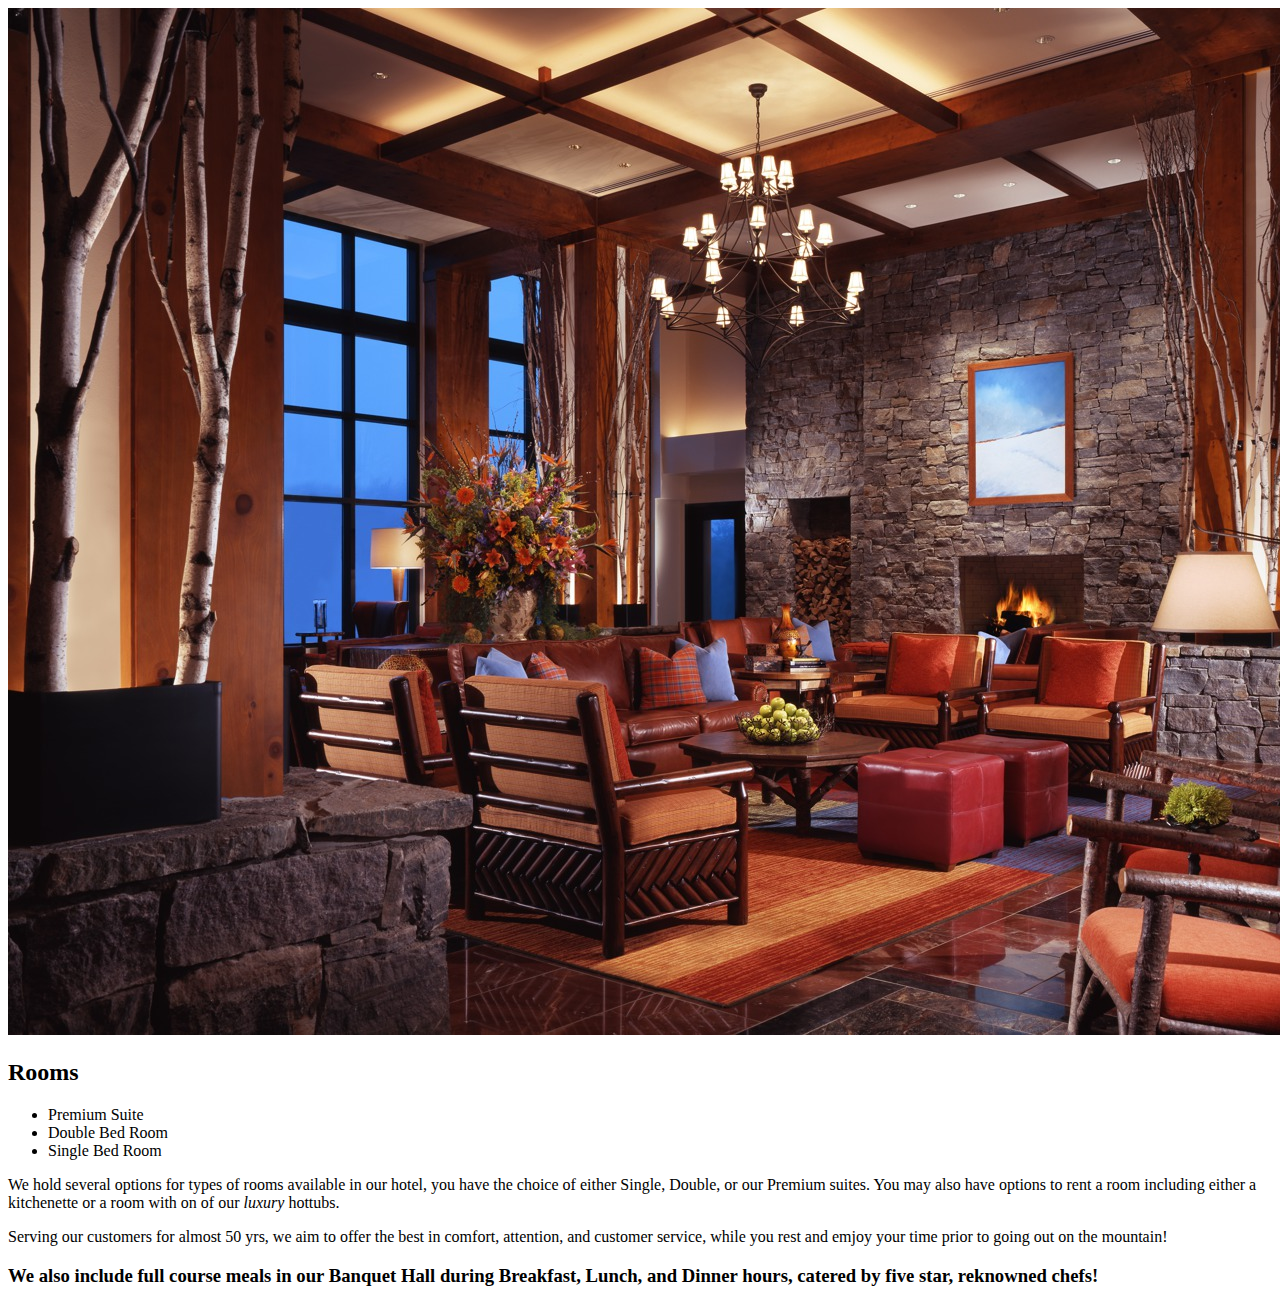
==== acommodations.html @ 13da4809 "finished adding text to pages" ====
<!DOCTYPE html>
  <html>
    <head>
      <title> Where you'll be during your stay</title>
    </head>
    <body>
      <img "img" src="images/room.jpg">
      <h2>Rooms</h2>
        <ul>
          <li>Premium Suite</li>
          <li>Double Bed Room</li>
          <li>Single Bed Room</li>
        </ul>
      <p> We hold several options for types of rooms available in our hotel, you have the choice
of either Single, Double, or our Premium suites. You may also have options to rent a room including
either a kitchenette or a room with on of our <em>luxury</em> hottubs.
      </p>
      <p> Serving our customers for almost 50 yrs, we aim to offer the best in comfort, attention,
and customer service, while you rest and emjoy your time prior to going out on the mountain!</p>
      <h3>We also include full course meals in our Banquet Hall during Breakfast, Lunch, and Dinner hours, catered by five star, reknowned chefs!</h3>

    </body>
  </html>
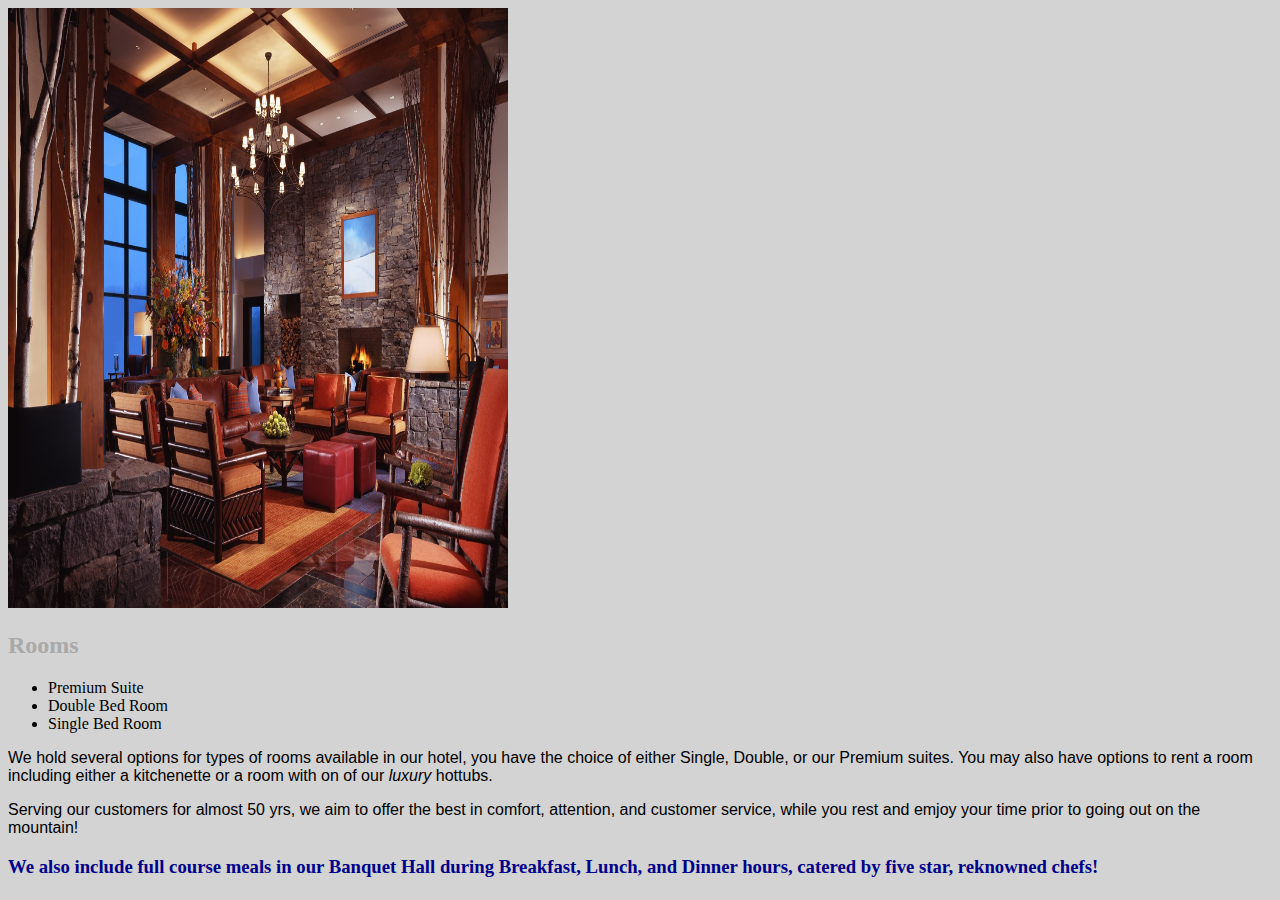
==== commit 6ce2c55c: "added CSS stylesheet" ====
--- a/acommodations.html
+++ b/acommodations.html
@@ -1,10 +1,11 @@
 <!DOCTYPE html>
   <html>
     <head>
+      <link href="css/styles.css" rel="stylesheet" type="text/css">
       <title> Where you'll be during your stay</title>
     </head>
     <body>
-      <img "img" src="images/room.jpg">
+      <img "img" src="images/room.jpg" width="500" height="600">
       <h2>Rooms</h2>
         <ul>
           <li>Premium Suite</li>
--- a/css/styles.css
+++ b/css/styles.css
@@ -0,0 +1,23 @@
+h1 {
+  color: blue;
+}
+
+h2 {
+  color: darkgray;
+}
+
+h3 {
+  color: darkblue;
+}
+
+p {
+  font-family: sans-serif;
+}
+
+ul {
+
+}
+
+body {
+  background-color: lightgray;
+}
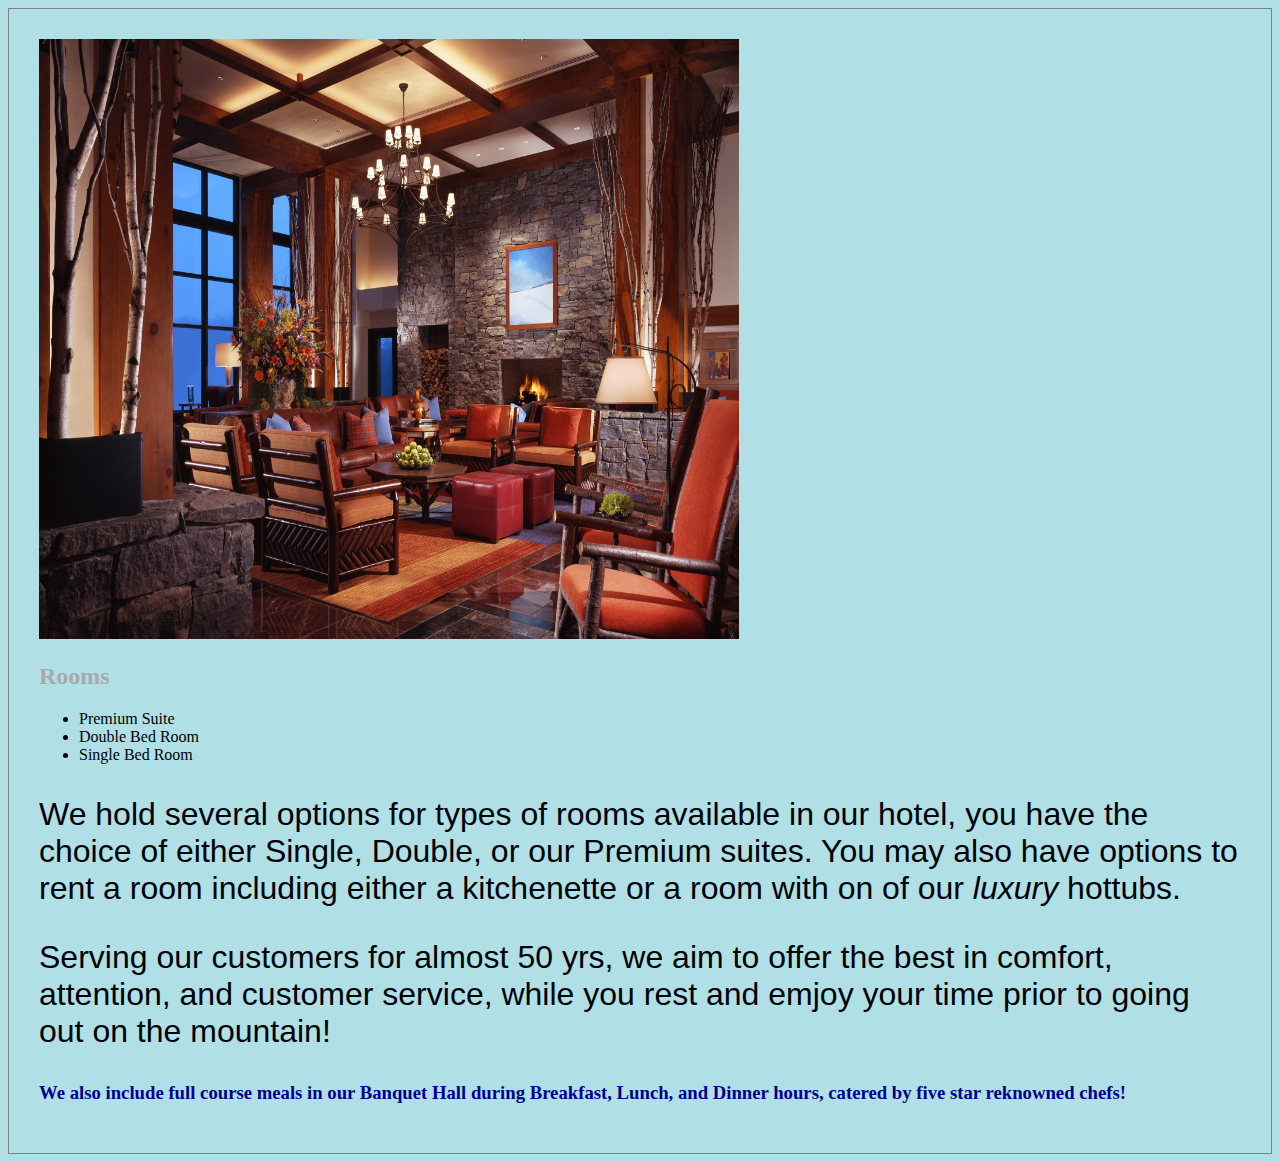
==== commit f6c0ea54: "A blue and grey color scheme has been added" ====
--- a/acommodations.html
+++ b/acommodations.html
@@ -5,7 +5,7 @@
       <title> Where you'll be during your stay</title>
     </head>
     <body>
-      <img "img" src="images/room.jpg" width="500" height="600">
+      <img "img" src="images/room.jpg" width="700" height="600">
       <h2>Rooms</h2>
         <ul>
           <li>Premium Suite</li>
@@ -18,7 +18,6 @@
       </p>
       <p> Serving our customers for almost 50 yrs, we aim to offer the best in comfort, attention,
 and customer service, while you rest and emjoy your time prior to going out on the mountain!</p>
-      <h3>We also include full course meals in our Banquet Hall during Breakfast, Lunch, and Dinner hours, catered by five star, reknowned chefs!</h3>
-
+      <h3>We also include full course meals in our Banquet Hall during Breakfast, Lunch, and Dinner hours, catered by five star reknowned chefs!</h3>
     </body>
   </html>
--- a/css/styles.css
+++ b/css/styles.css
@@ -12,6 +12,7 @@
 
 p {
   font-family: sans-serif;
+  font-size: 200%;
 }
 
 ul {
@@ -19,5 +20,7 @@
 }
 
 body {
-  background-color: lightgray;
+  background-color: powderblue;
+  border: 1px solid gray;
+  padding: 30px;
 }
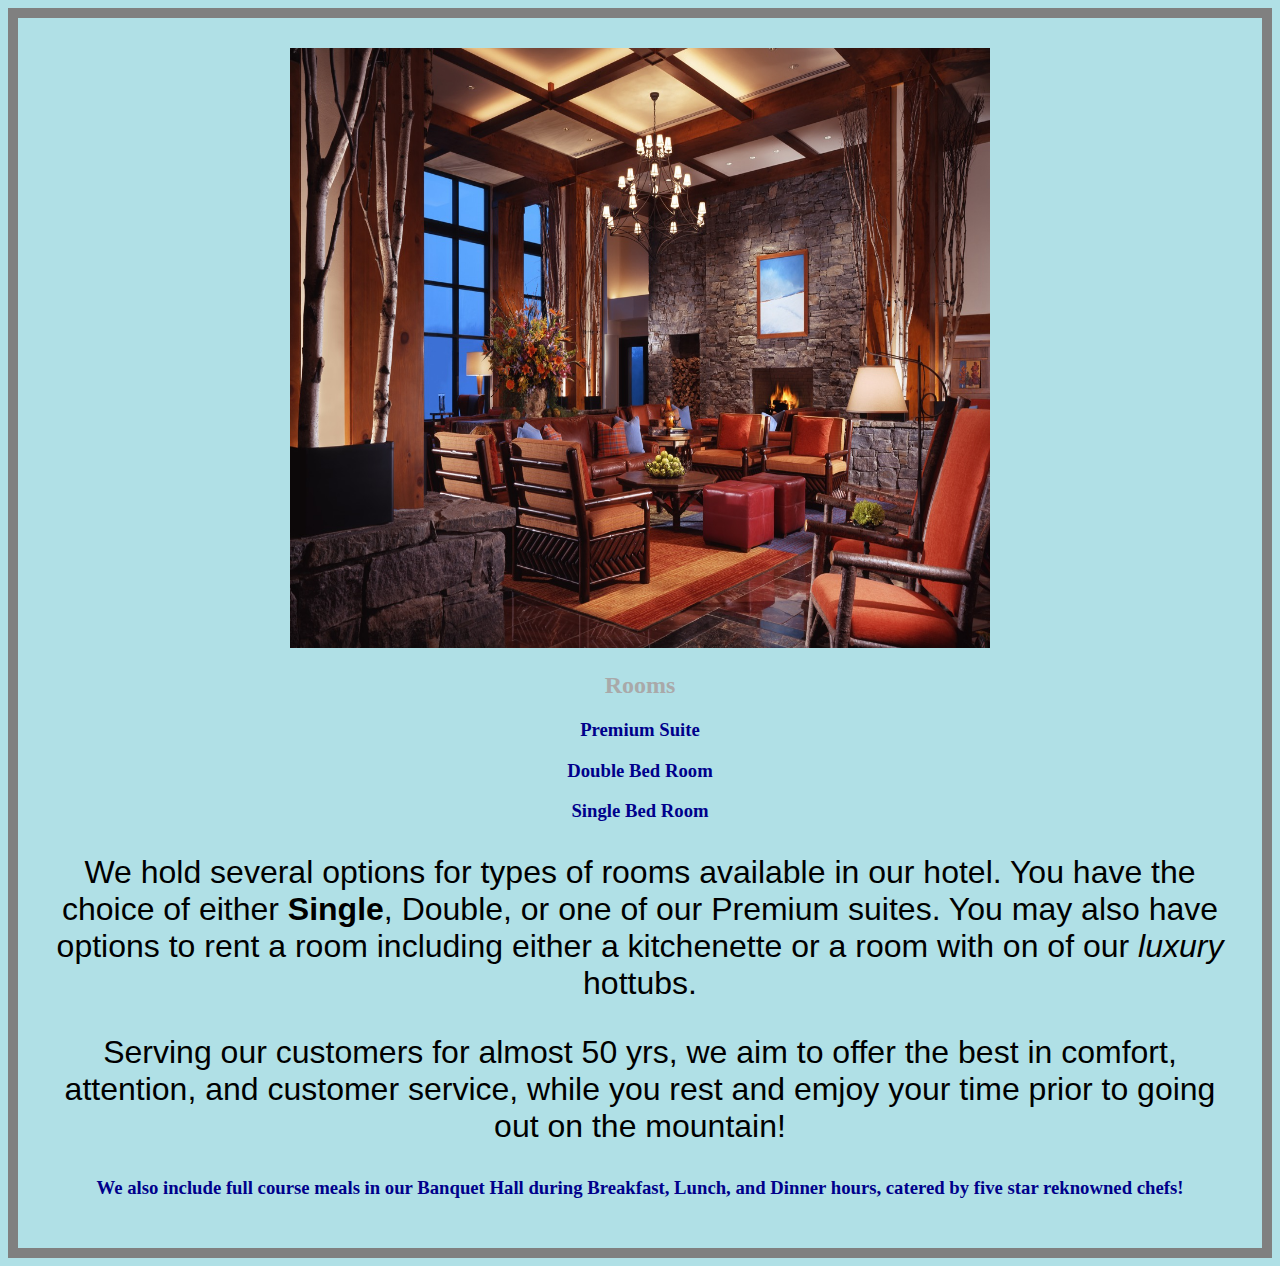
==== commit d3b69e61: "Finished formating for first branch" ====
--- a/acommodations.html
+++ b/acommodations.html
@@ -7,13 +7,11 @@
     <body>
       <img "img" src="images/room.jpg" width="700" height="600">
       <h2>Rooms</h2>
-        <ul>
-          <li>Premium Suite</li>
-          <li>Double Bed Room</li>
-          <li>Single Bed Room</li>
-        </ul>
-      <p> We hold several options for types of rooms available in our hotel, you have the choice
-of either Single, Double, or our Premium suites. You may also have options to rent a room including
+        <h3>Premium Suite</h3>
+        <h3>Double Bed Room</h3>
+        <h3>Single Bed Room</h3>
+      <p> We hold several options for types of rooms available in our hotel. You have the choice
+of either <strong>Single</strong>, Double, or one of our Premium suites. You may also have options to rent a room including
 either a kitchenette or a room with on of our <em>luxury</em> hottubs.
       </p>
       <p> Serving our customers for almost 50 yrs, we aim to offer the best in comfort, attention,
--- a/css/styles.css
+++ b/css/styles.css
@@ -1,5 +1,6 @@
 h1 {
   color: blue;
+  font-weight:bold;
 }
 
 h2 {
@@ -16,11 +17,12 @@
 }
 
 ul {
-
+  text-align:left;
 }
 
 body {
   background-color: powderblue;
-  border: 1px solid gray;
+  border: 10px solid gray;
   padding: 30px;
+  text-align: center;
 }
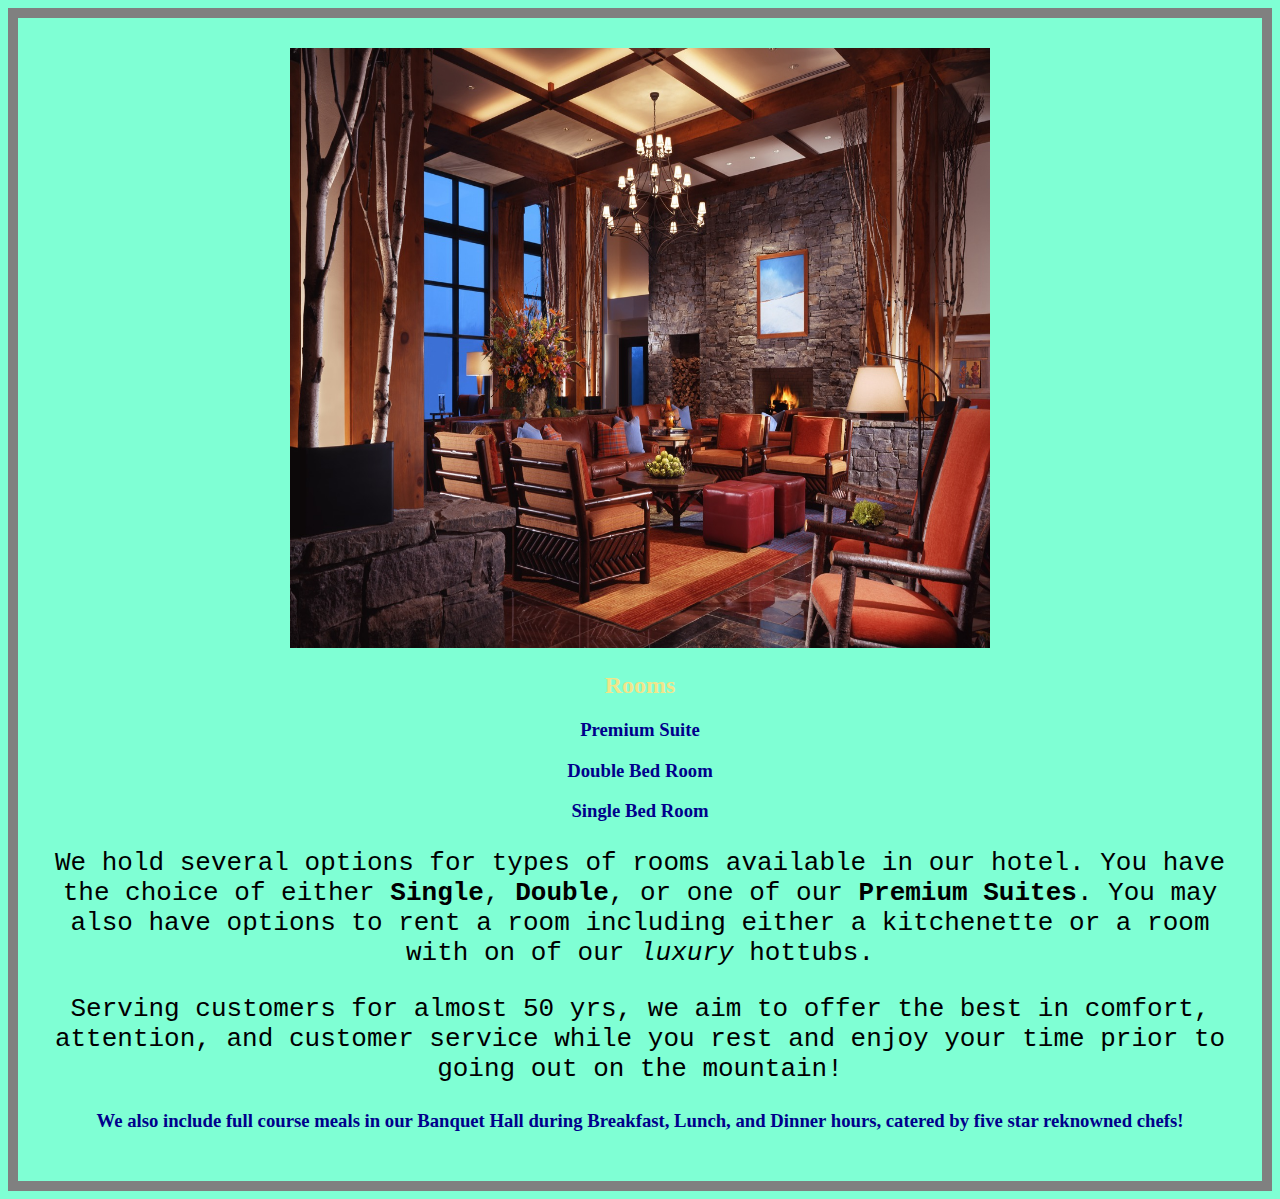
==== commit 1b0b16ee: "Included a green color scheme" ====
--- a/acommodations.html
+++ b/acommodations.html
@@ -1,7 +1,7 @@
 <!DOCTYPE html>
   <html>
     <head>
-      <link href="css/styles.css" rel="stylesheet" type="text/css">
+      <link href="styles.css" rel="stylesheet" type="text/css">
       <title> Where you'll be during your stay</title>
     </head>
     <body>
@@ -11,11 +11,11 @@
         <h3>Double Bed Room</h3>
         <h3>Single Bed Room</h3>
       <p> We hold several options for types of rooms available in our hotel. You have the choice
-of either <strong>Single</strong>, Double, or one of our Premium suites. You may also have options to rent a room including
+of either <strong>Single</strong>, <strong>Double</strong>, or one of our <strong>Premium Suites</strong>. You may also have options to rent a room including
 either a kitchenette or a room with on of our <em>luxury</em> hottubs.
       </p>
-      <p> Serving our customers for almost 50 yrs, we aim to offer the best in comfort, attention,
-and customer service, while you rest and emjoy your time prior to going out on the mountain!</p>
+      <p> Serving customers for almost 50 yrs, we aim to offer the best in comfort, attention,
+and customer service while you rest and enjoy your time prior to going out on the mountain!</p>
       <h3>We also include full course meals in our Banquet Hall during Breakfast, Lunch, and Dinner hours, catered by five star reknowned chefs!</h3>
     </body>
   </html>
--- a/styles.css
+++ b/styles.css
@@ -0,0 +1,28 @@
+h1 {
+  color: DarkGoldenRod;
+  font-weight:bold;
+}
+
+h2 {
+  color: Khaki;
+}
+
+h3 {
+  color: darkblue;
+}
+
+p {
+  font-family: monospace;
+  font-size: 200%;
+}
+
+ul {
+  text-align:left;
+}
+
+body {
+  background-color: Aquamarine;
+  border: 10px solid gray;
+  padding: 30px;
+  text-align: center;
+}